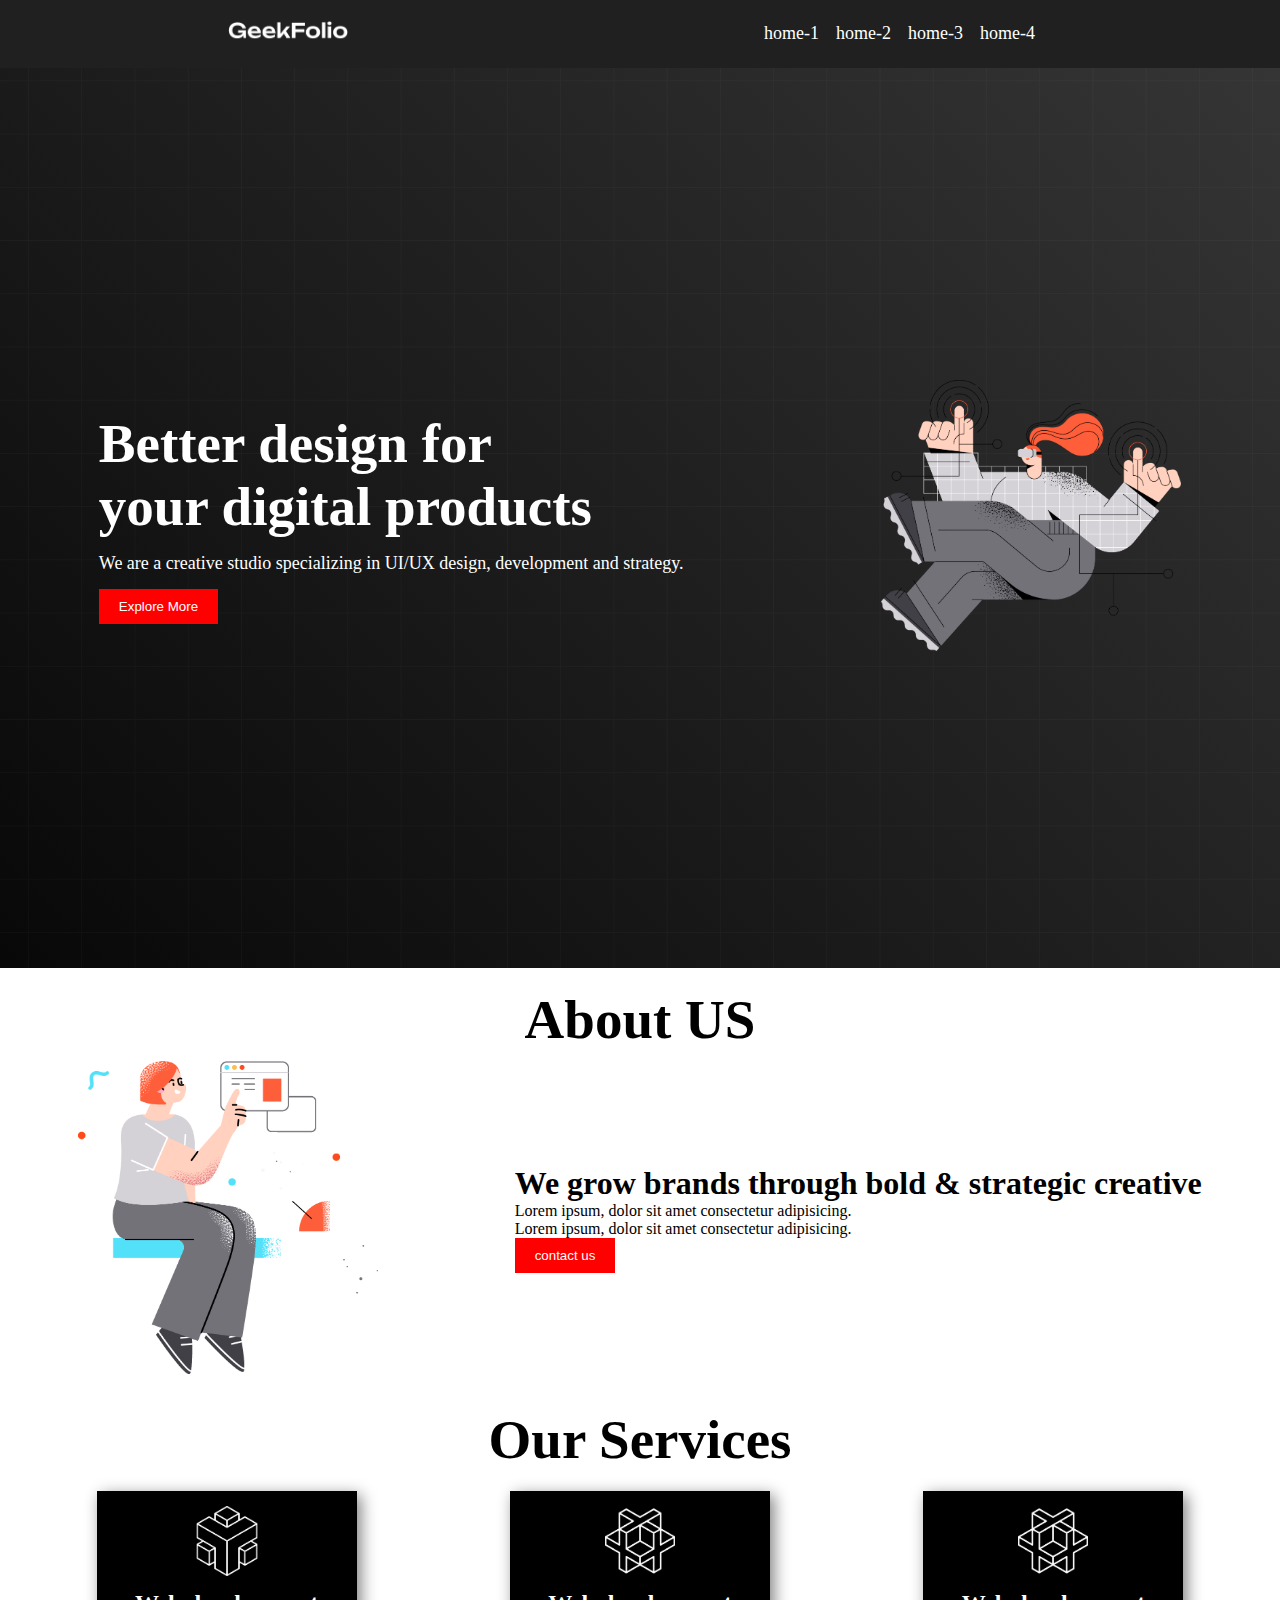
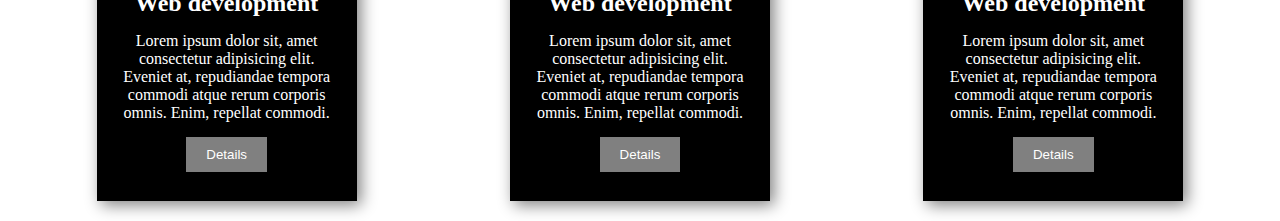
==== index.html @ 2beb690a "#" ====
<!DOCTYPE html>
<html lang="en">
  <head>
    <meta charset="UTF-8" />
    <meta http-equiv="X-UA-Compatible" content="IE=edge" />
    <meta name="viewport" content="width=device-width, initial-scale=1.0" />
    <title>Document</title>
    <link rel="stylesheet" href="style.css" />
  </head>
  <body>
    <!-- this is is navbar secction  -->
    <header>
      <nav>
        <div class="menu-container">
          <div class="logo">
            <img class="logo-photo" src="./logo/logo-light.png" alt="" />
          </div>
          <div class="menus">
            <li class="item">home-1</li>
            <li class="item">home-2</li>
            <li class="item">home-3</li>
            <li class="item">home-4</li>
          </div>
        </div>
      </nav>
    </header>
    <main>
      <section>
        <div class="banner-container">
          <div class="banner-text">
            <h1 class="title">
              Better design for <br />
              your digital products
            </h1>
            <p class="description">
              We are a creative studio specializing in UI/UX design, development
              and strategy.
            </p>

            <button class="btn">Explore More</button>
          </div>
          <div class="banner-photo">
            <img class="banner-img" src="./images/banner.png" alt="" />
          </div>
        </div>
      </section>

      <!-- this is about us section -->
      <section>
        <h1 class="title about-title">About US</h1>
        <div class="about-container">
          <div class="about-info">
            <h1>We grow brands through bold & strategic creative</h1>
            <p>Lorem ipsum, dolor sit amet consectetur adipisicing.</p>
            <p>Lorem ipsum, dolor sit amet consectetur adipisicing.</p>
            <button class="btn">contact us</button>
          </div>
          <div class="about-photo">
            <img class="banner-img" src="./images/section.png" alt="" />
          </div>
        </div>
      </section>

      <!-- service section start from here  -->
      <section>
        <h1 class="title about-title">Our Services</h1>
        <div class="service-container">
          <div class="box">
            <img class="icon" src="./icon/0.png" alt="" />
            <h2 class="box-title">Web development</h2>
            <p class="box-description">
              Lorem ipsum dolor sit, amet consectetur adipisicing elit. Eveniet
              at, repudiandae tempora commodi atque rerum corporis omnis. Enim,
              repellat commodi.
            </p>
            <button class="btn box-btn">Details</button>
          </div>
          <div class="box">
            <img class="icon" src="./icon/1.png" alt="" />
            <h2 class="box-title">Web development</h2>
            <p class="box-description">
              Lorem ipsum dolor sit, amet consectetur adipisicing elit. Eveniet
              at, repudiandae tempora commodi atque rerum corporis omnis. Enim,
              repellat commodi.
            </p>
            <button class="btn box-btn">Details</button>
          </div>

          <div class="box">
            <img class="icon" src="./icon/1.png" alt="" />
            <h2 class="box-title">Web development</h2>
            <p class="box-description">
              Lorem ipsum dolor sit, amet consectetur adipisicing elit. Eveniet
              at, repudiandae tempora commodi atque rerum corporis omnis. Enim,
              repellat commodi.
            </p>
            <button class="btn box-btn">Details</button>
          </div>
        </div>
      </section>
    </main>
    <footer></footer>
  </body>
</html>
---- style.css ----
*{
    margin: 0px;
    padding: 0px;
}

.menu-container{
    background-color: rgb(32, 32, 32);
    padding: 20px;
    color: white;
    list-style: none;
    display: flex;
    align-items: center;
    justify-content:space-around;
}
.menus{
    display: flex;
}
.logo-photo{
    width: 120px;
}
.item{
    margin-right: 10px;
    padding-right: 7px;
    font-size: 18px;
    cursor: pointer;
}
.item:hover{
    color: blue;
}

.banner-img{
    width: 300px;
}
.banner-container{
    display: flex;
    justify-content: space-around;
    height: 100vh;
    align-items: center;
    /* border: 2px solid gray; */
    color: white;
    background-image: url("./images/background.png"),linear-gradient(45deg,rgb(8, 8, 8),rgb(53, 53, 53));
    background-position: center;
    background-size: cover;
    background-repeat: no-repeat;
}

.title{
    font-size:55px;
    font-weight: bold;

}
.description{
    font-size: 18px;
    margin-top: 15px;
    margin-bottom: 15px;
}
.btn{
    padding:10px 20px;
    background-color:red;
    color: white;
    border: none;
    
}

.about-container{
    display: flex;
    justify-content: space-around;
    align-items: center;
    flex-direction:row-reverse;
    padding: 10px;
}
.about-title{
    text-align: center;
    padding-top:20px;
}
.box{
    width: 230px;
    height: 280px;
    box-shadow: 4px 4px 15px gray;
    background-color: black;
    text-align: center;
    padding: 15px;
    color: white;
}
.icon{
    width: 70px;
}
.box-btn{
    background-color: gray;
    margin-top:10px;
}
.box-title{
    padding: 10px;

}
.box-description{
    padding: 5px;
}
.service-container{
    display: flex;
    justify-content:space-around;
    padding: 20px;
}
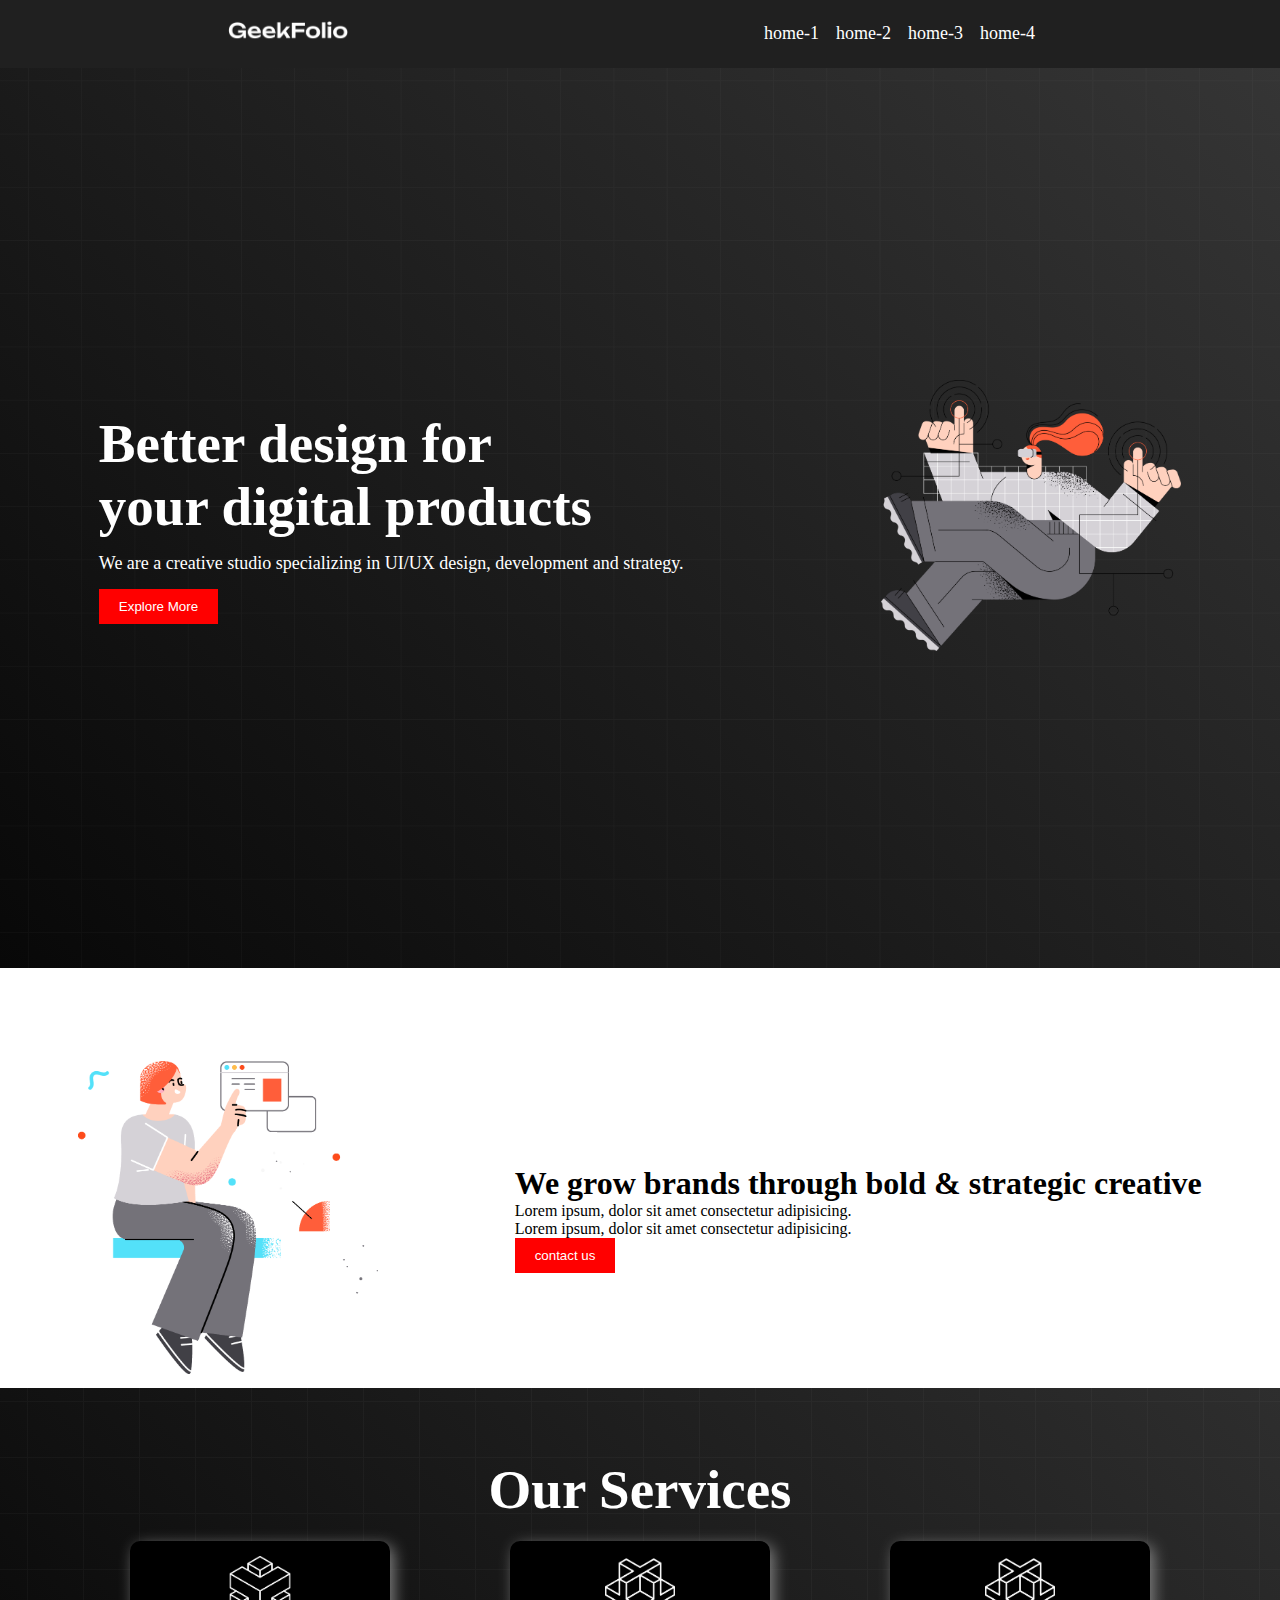
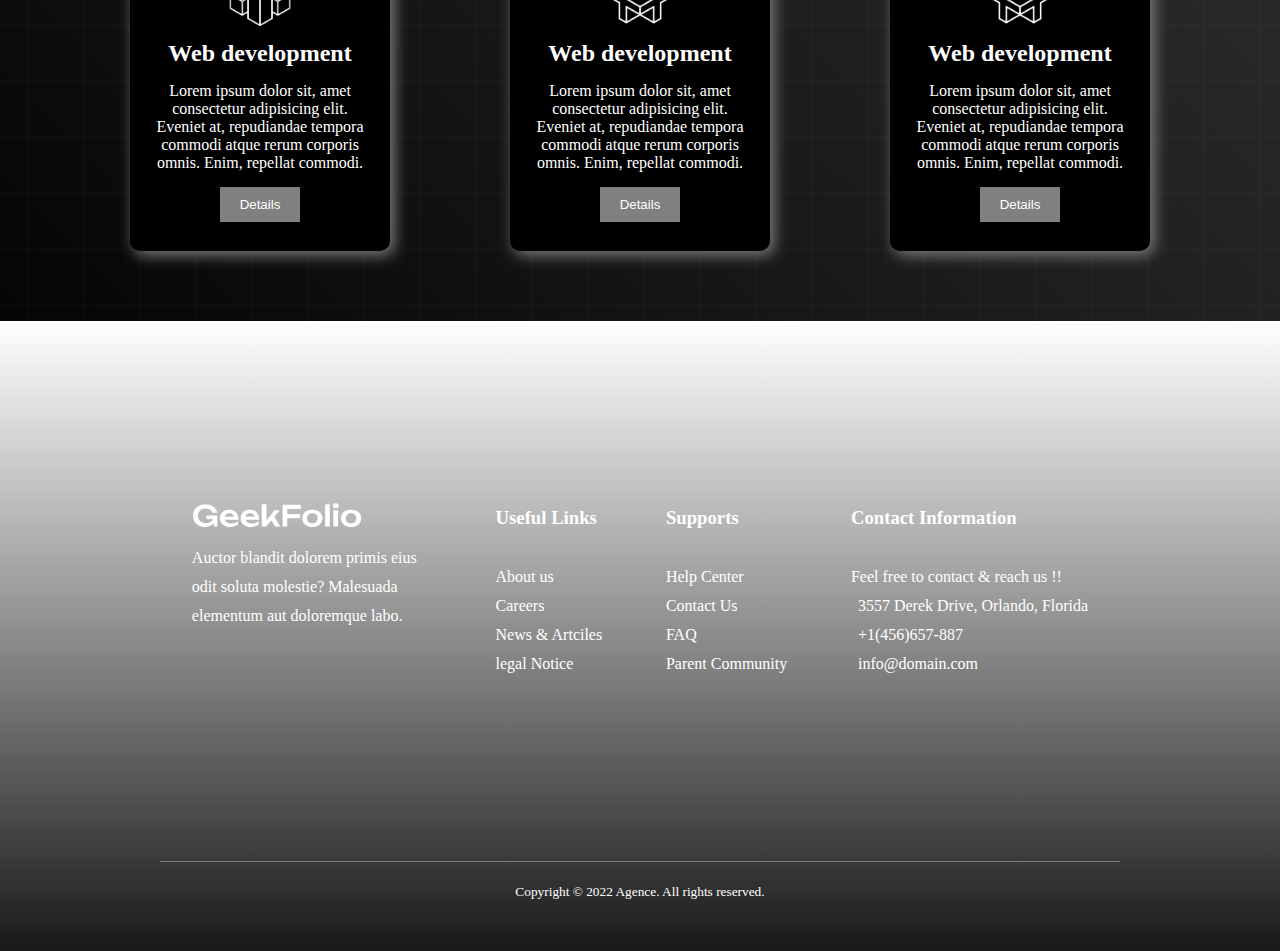
==== commit a6b1caba: "." ====
--- a/index.html
+++ b/index.html
@@ -62,7 +62,7 @@
       </section>
 
       <!-- service section start from here  -->
-      <section>
+      <section class="services">
         <h1 class="title about-title">Our Services</h1>
         <div class="service-container">
           <div class="box">
@@ -99,6 +99,52 @@
         </div>
       </section>
     </main>
-    <footer></footer>
+    <footer>
+      <div class="footer-container">
+        <div class="logo-box">
+          <img class="logo" src="./logo/logo-light.png" alt="" />
+          <p>
+            Auctor blandit dolorem primis eius odit soluta molestie? Malesuada
+            elementum aut doloremque labo.
+          </p>
+          <div class="icons">
+            <i class="fa-brands fa-facebook"></i>
+            <i class="fa-brands fa-twitter"></i>
+            <i class="fa-brands fa-instagram"></i>
+            <i class="fa-brands fa-youtube"></i>
+          </div>
+        </div>
+        <div class="Useful-links">
+          <h3 class="footer-title">Useful Links</h3>
+
+          <p>About us</p>
+          <p>Careers</p>
+          <p>News & Artciles</p>
+          <p>legal Notice</p>
+        </div>
+        <div class="supports">
+          <h3 class="footer-title">Supports</h3>
+
+          <p>Help Center</p>
+          <p>Contact Us</p>
+          <p>FAQ</p>
+          <p>Parent Community</p>
+        </div>
+        <div class="contact">
+          <h3 class="footer-title">Contact Information</h3>
+          <p>Feel free to contact & reach us !!</p>
+          <p>
+            <i class="fa-solid fa-location-pin"></i>3557 Derek Drive, Orlando,
+            Florida
+          </p>
+          <p><i class="fa-solid fa-phone-volume"></i>+1(456)657-887</p>
+          <p><i class="fa-solid fa-envelope d"></i>info@domain.com</p>
+        </div>
+      </div>
+      <!-- <hr  class="hr"/> -->
+      <p class="copy">
+        <small>Copyright &copy; 2022 Agence. All rights reserved.</small>
+      </p>
+    </footer>
   </body>
 </html>
--- a/style.css
+++ b/style.css
@@ -72,6 +72,7 @@
 .about-title{
     text-align: center;
     padding-top:20px;
+    color: white;
 }
 .box{
     width: 230px;
@@ -81,6 +82,7 @@
     text-align: center;
     padding: 15px;
     color: white;
+    border-radius: 10px;
 }
 .icon{
     width: 70px;
@@ -100,4 +102,53 @@
     display: flex;
     justify-content:space-around;
     padding: 20px;
+}
+.services{
+    background-image: url(./images/background.png),linear-gradient(45deg,rgb(5, 5, 5),#2e2e2e);
+    padding: 50px;
+}
+footer{
+    width: 100%;
+    height: 70vh;
+    background-image: url("./asset/image/footer-bg.png"),linear-gradient(rgb(255, 255, 255),rgba(0,0,0,0.9));
+    background-repeat:no-repeat;
+    background-blend-mode: overlay;
+    color: white;
+    line-height: 1.8em;
+   
+}
+.footer-container{
+    display: flex;
+    width: 75%;
+    height: 60vh;
+    margin: 0 auto;
+    justify-content: space-around;
+    align-items: center;
+    /* padding: 20px; */
+    border-bottom: 1px solid gray;
+}
+.logo-box{
+    width: 25%;
+}
+.logo-box img{
+    width:170px;
+}
+
+.copy{
+    text-align: center;
+    padding: 15px;
+}
+.fa-solid{
+    margin-right: 7px;
+}
+.footer-title{
+    margin-bottom: 30px;
+}
+.icons{
+    /* text-align: center; */
+    margin-top:20px;
+}
+.fa-brands{
+    margin: 10px;
+    font-size:20px;
 }